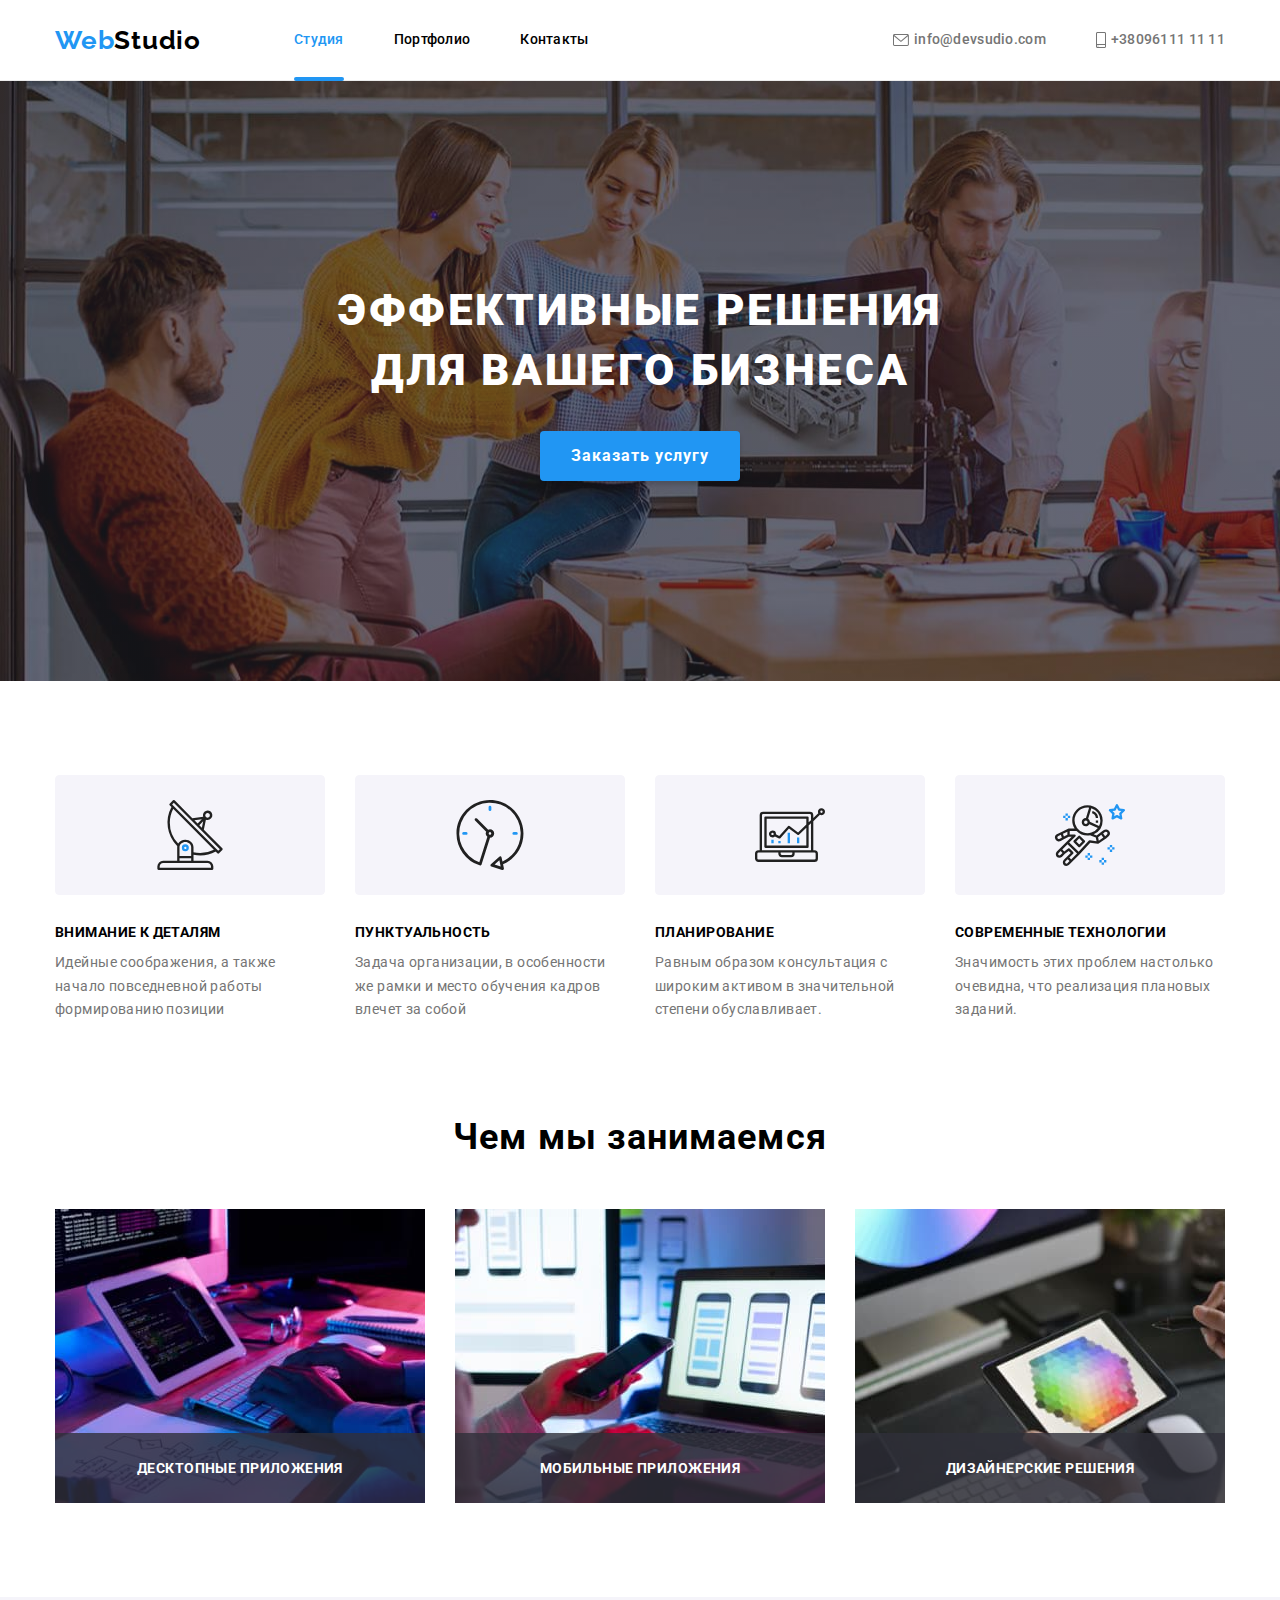
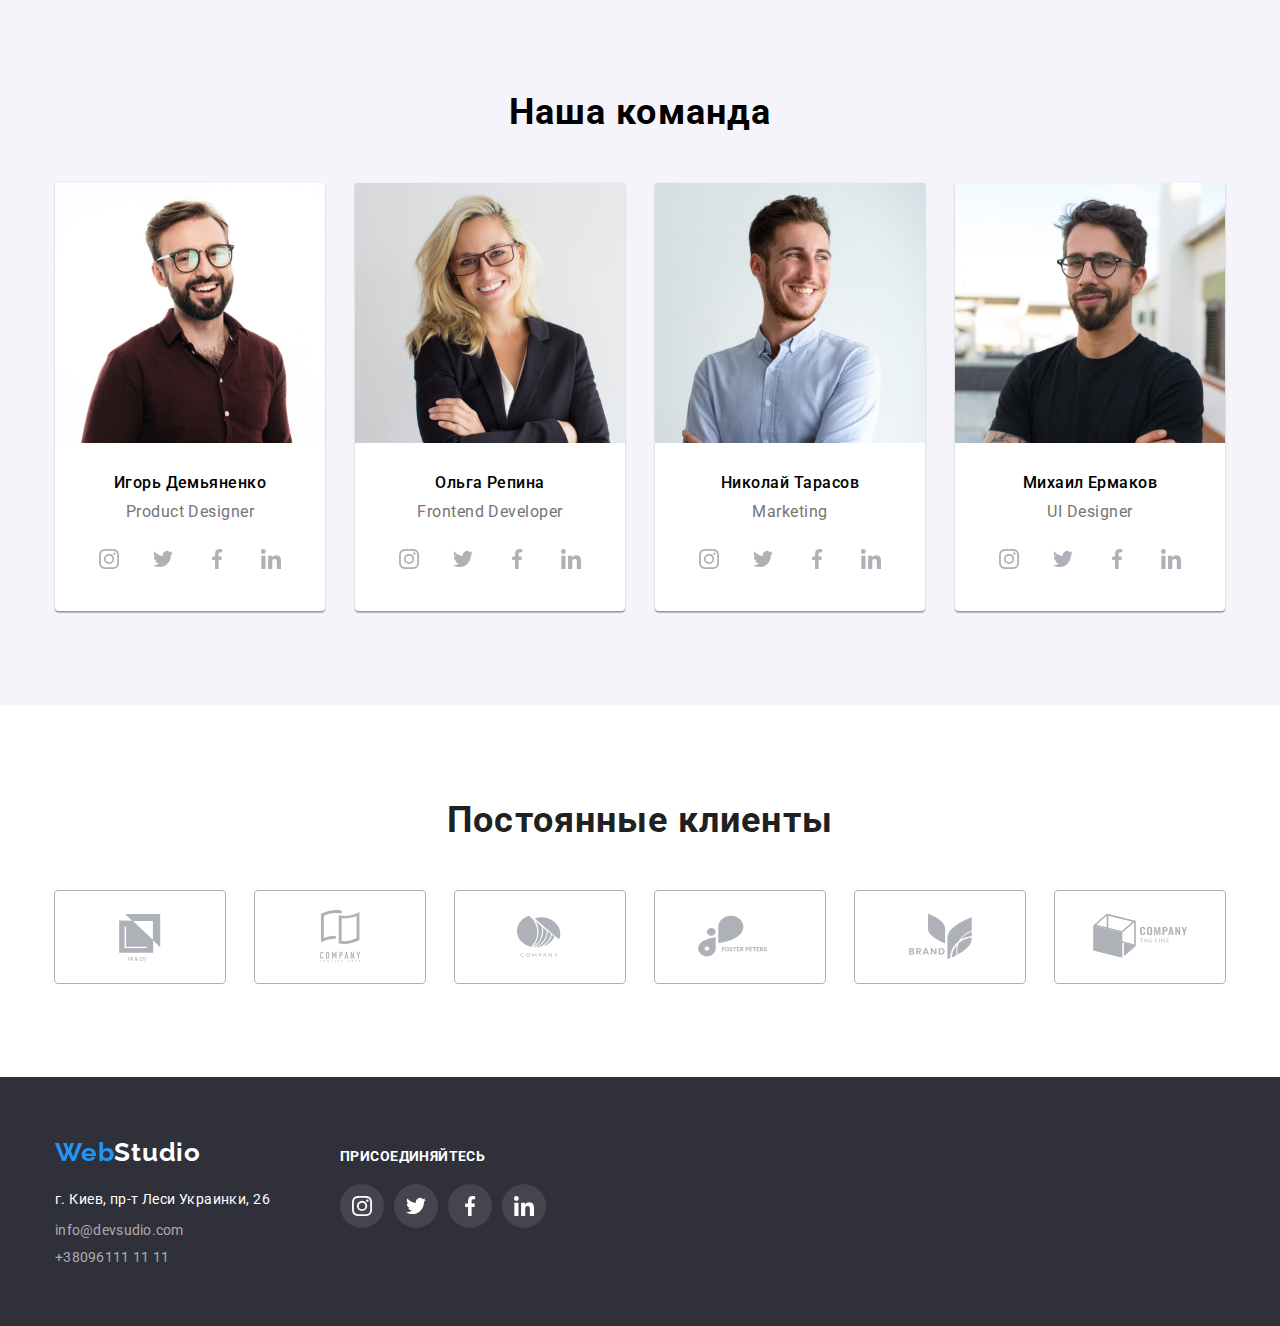
==== index.html @ f9e0af10 "репозиторий для 6 дз" ====
<!DOCTYPE html>
<html lang="ru">
<head>
    <meta charset="UTF-8">
    <meta http-equiv="X-UA-Compatible" content="IE=edge">
    <meta name="viewport" content="width=device-width, initial-scale=1.0">
    <title>WebStudio</title>
        <link href="https://fonts.googleapis.com/css2?family=Raleway:wght@700&family=Roboto:wght@400;500;700;900&display=swap" rel="stylesheet">
        <link rel="stylesheet" href="./css/modern-normalize.css">
        <link rel="stylesheet" href="./css/styles.css">
</head>
<body>
    <header class="header">
        <div class="container">
        <nav class="nav">
        <a href="index.html" class="logo">Web<span class="logo-black-color">Studio</span></a>
        <ul class="nav-list">
        <li class="nav-links "><a href="index.html" class="nav-links-item current">Студия</a></li>
        <li class="nav-links"><a href="portfolio.html" class="nav-links-item">Портфолио</a></li>
        <li class="nav-links"><a href="" class="nav-links-item">Контакты</a></li>
        </ul>
        </nav>
        <ul class="auth-list">
        <li class="auth-links">
            <a href="mailto:info@devsudio.com" class="auth-links-item">
                <svg class="auth-links-icons" width="16" height="12"><use href="./images/icons.svg#icon-envelope-1"></use>
                </svg>
                info@devsudio.com</a></li>
        <li class="auth-links"><a href="tel.:+380961111111" class="auth-links-item">
            <svg class="auth-links-icons" width="10" height="16">
                <use href="./images/icons.svg#icon-smartphone"></use>
            </svg>
            +38096111 11 11</a></li>
        </ul>
        </div>
    </header>
    <main>
<!--hero section-->
<section class="hero-section">
    <div class="container">
    <h1 class="hero-title">Эффективные решения для вашего бизнеса</h1>
    <button type="button" class="hero-button accent" data-modal-open>Заказать услугу</button>
    </div>
</section>
<!--company rules-->
<section class="company-rules-section">
    <div class="container">
    <h2 hidden>Наши принципы</h2>
    <ul class="company-rules-section-ul">
        <li class="company-rules-item">
            <!-- <div> -->
            <svg class="company-rules-icons" width="270" height="120">
                <use href="./images/icons.svg#icon-antena"></use>
            </svg>
            <!-- </div> -->
            <h3 class="company-rules-section-h3">Внимание к деталям</h3>
            <p class="company-rules-section-p"> Идейные соображения, а также начало повседневной работы формированию позиции</p>
        </li>
        <li class="company-rules-item">
            <!-- <div> -->
                <svg class="company-rules-icons" width="270" height="120">
                <use href="./images/icons.svg#icon-clock"></use>
            </svg>
        <!-- </div> -->
            <h3 class="company-rules-section-h3">Пунктуальность</h3>
            <p class="company-rules-section-p">Задача организации, в особенности же рамки и место обучения кадров влечет за собой</p>
        </li>
        <li class="company-rules-item ">
            <!-- <div> -->
                <svg class="company-rules-icons" width="270" height="120">
                <use href="./images/icons.svg#icon-diagram"></use>
            </svg>
        <!-- </div> -->
            <h3 class="company-rules-section-h3">Планирование</h3>
            <p class="company-rules-section-p">Равным образом консультация с широким активом в значительной степени обуславливает.</p>
        </li>
        <li class="company-rules-item ">
            <!-- <div> -->
                <svg class="company-rules-icons" width="270" height="120">
                <use href="./images/icons.svg#icon-astronaut"></use>
            </svg>
        <!-- </div> -->
            <h3 class="company-rules-section-h3">Современные технологии</h3>
            <p class="company-rules-section-p">Значимость этих проблем настолько очевидна, что реализация плановых заданий.</p>
        </li>
    </ul>
    </div>
</section>
<!--how we do-->
<section class="how-we-do-section">
<div class="container">
<h2 class="how-we-do-section-h2">Чем мы занимаемся</h2>
<ul class="how-we-do-section-ul">
    <li class="how-we-do-item">
        <img src="images/img1_HowWeDo.jpg" alt="Человек работает на клаасном рабочем месте" width="370">
        <div class="how-we-do-text">
            <p>десктопные приложения</p>
        </div>
    </li>
    <li class="how-we-do-item">
        <img src="images/img2_HowWeDo.jpg" alt="Разрабатывается приложение на телефон" width="370">
        <div class="how-we-do-text">
            <p>мобильные приложения</p>
        </div>
    </li>
    <li class="how-we-do-item">
        <img src="images/img3_HowWeDo.jpg" alt="Изображение мозаики на планшете" width="370">
        <div class="how-we-do-text">
            <p>дизайнерские решения</p>
        </div>
    </li>
</ul>
</div>
</section>

<!--Our Team-->
<section class="our-team-section">
<div class="container">
<h2 class="our-team-section-h2">Наша команда</h2>
    <ul class="our-team-section-ul">
    <li class="our-team-item">
        <img src="images/img1_OurTeam(1).jpg" alt="Игорь Демьяненко" width="270">
        <div class="our-team-item-text">
        <h3 class="our-team-section-h3">Игорь Демьяненко</h3>
        <p lang="en" class="our-team-section-p">Product Designer</p>
        <ul class="social-links-list">
            <li class="social-links-item"><a href="" class="social-link">
                <svg class="social-links-icons">
                    <use href="./images/icons.svg#icon-instagram-2-1"></use>
                </svg>
            </a></li>
            <li class="social-links-item"><a href="" class="social-link">
                <svg class="social-links-icons">
                    <use href="./images/icons.svg#icon-twitter-1-1"></use>
                </svg>
            </a></li>
            <li class="social-links-item"><a href="" class="social-link">
                <svg class="social-links-icons">
                    <use href="./images/icons.svg#icon-facebook-1-1"></use>
                </svg>
            </a></li>
            <li class="social-links-item"><a href="" class="social-link">
                <svg class="social-links-icons">
                    <use href="./images/icons.svg#icon-linkedin-1-1"></use>
                </svg>
            </a></li>
        </ul>
        </div>
        

    </li>
    <li class="our-team-item">
            <img src="images/img2_OurTeam(1).jpg" alt="Игорь Демьяненко" width="270">
            <div class="our-team-item-text">
            <h3 class="our-team-section-h3">Ольга Репина</h3>
            <p lang="en" class="our-team-section-p">Frontend Developer</p>
            <ul class="social-links-list">
                <li class="social-links-item"><a href="" class="social-link">
                        <svg class="social-links-icons">
                            <use href="./images/icons.svg#icon-instagram-2-1"></use>
                        </svg>
                    </a></li>
                <li class="social-links-item"><a href="" class="social-link">
                        <svg class="social-links-icons">
                            <use href="./images/icons.svg#icon-twitter-1-1"></use>
                        </svg>
                    </a></li>
                <li class="social-links-item"><a href="" class="social-link">
                        <svg class="social-links-icons">
                            <use href="./images/icons.svg#icon-facebook-1-1"></use>
                        </svg>
                    </a></li>
                <li class="social-links-item"><a href="" class="social-link">
                        <svg class="social-links-icons">
                            <use href="./images/icons.svg#icon-linkedin-1-1"></use>
                        </svg>
                    </a></li>
            </ul>
            </div>
    </li>
    <li class="our-team-item">
            <img src="images/img3_OurTeam(1).jpg" alt="Игорь Демьяненко" width="270">
            <div class="our-team-item-text">
            <h3 class="our-team-section-h3">Николай Тарасов </h3>
            <p lang="en" class="our-team-section-p">Marketing</p>
            <ul class="social-links-list">
                <li class="social-links-item"><a href="" class="social-link">
                        <svg class="social-links-icons">
                            <use href="./images/icons.svg#icon-instagram-2-1"></use>
                        </svg>
                    </a></li>
                <li class="social-links-item"><a href="" class="social-link">
                        <svg class="social-links-icons">
                            <use href="./images/icons.svg#icon-twitter-1-1"></use>
                        </svg>
                    </a></li>
                <li class="social-links-item"><a href="" class="social-link">
                        <svg class="social-links-icons">
                            <use href="./images/icons.svg#icon-facebook-1-1"></use>
                        </svg>
                    </a></li>
                <li class="social-links-item"><a href="" class="social-link">
                        <svg class="social-links-icons">
                            <use href="./images/icons.svg#icon-linkedin-1-1"></use>
                        </svg>
                    </a></li>
            </ul>
            </div>
    </li>
    <li class="our-team-item">
            <img src="images/img4_OurTeam(1).jpg" alt="Игорь Демьяненко" width="270">
            <div class="our-team-item-text">
            <h3 class="our-team-section-h3">Михаил Ермаков</h3>
            <p lang="en" class="our-team-section-p">UI Designer</p>
            <ul class="social-links-list">
                <li class="social-links-item"><a href="" class="social-link">
                        <svg class="social-links-icons">
                            <use href="./images/icons.svg#icon-instagram-2-1"></use>
                        </svg>
                    </a></li>
                <li class="social-links-item"><a href="" class="social-link">
                        <svg class="social-links-icons">
                            <use href="./images/icons.svg#icon-twitter-1-1"></use>
                        </svg>
                    </a></li>
                <li class="social-links-item"><a href="" class="social-link">
                        <svg class="social-links-icons">
                            <use href="./images/icons.svg#icon-facebook-1-1"></use>
                        </svg>
                    </a></li>
                <li class="social-links-item"><a href="" class="social-link">
                        <svg class="social-links-icons">
                            <use href="./images/icons.svg#icon-linkedin-1-1"></use>
                        </svg>
                    </a></li>
            </ul>
            </div>
    </li>
    </ul>
    </div>
</section>
<section class="regular-clients">
    <!-- Постоянные клиенты -->
<div class="container">
    <h2 class="regular-clients-title">Постоянные клиенты</h2>
    <ul class="regular-clients-list">
        <li><a class="regular-clients-link" href=""><svg class="regular-clients-icons">
            <use href="./images/icons.svg#icon-Client1">
            </use>
        </svg></a>
    </li>
        <li><a class="regular-clients-link" href=""><svg class="regular-clients-icons">
            <use href="./images/icons.svg#icon-Client2">
            </use>
        </svg></a>
    </li>
        <li><a class="regular-clients-link" href=""><svg class="regular-clients-icons">
            <use href="./images/icons.svg#icon-Client3">
            </use>
        </svg></a>
    </li>
        <li><a class="regular-clients-link" href=""><svg class="regular-clients-icons">
            <use href="./images/icons.svg#icon-Client4">
            </use>
        </svg></a>
    </li>
        <li><a class="regular-clients-link" href=""><svg class="regular-clients-icons">
            <use href="./images/icons.svg#icon-Client5">
            </use>
        </svg></a>
    </li>
        <li><a class="regular-clients-link" href=""><svg class="regular-clients-icons">
            <use href="./images/icons.svg#icon-Client6">
            </use>
        </svg></a>
    </li>
    </ul>
</div>
</section>
    </main>
    <!-- Футер -->
    <footer class="footer">
        <div class="container">
        <div class="join-footer">
        <a href="index.html" class="logo">Web<span class="logo-white-color">Studio </span></a>
        <address>
            <p class="footer-p">г. Киев, пр-т Леси Украинки, 26</p>
            <ul>
                <li class="auth-links"><a href="mailto:info@devsudio.com" class="auth-links-item-footer">info@devsudio.com</a></li>
                <li class="auth-links"><a href="tel.:+380961111111" class="auth-links-item-footer">+38096111 11 11</a></li>
            </ul>
        </address>
        </div>
    <div class="join">
    <p class="join-title">Присоединяйтесь</p>
    <ul class="join-links-list">
        <li class="join-links-item"><a href="" class="join-link">
                <svg class="join-links-icons">
                    <use href="./images/icons.svg#icon-instagram-2-1"></use>
                </svg>
            </a></li>
        <li class="join-links-item"><a href="" class="join-link">
                <svg class="join-links-icons">
                    <use href="./images/icons.svg#icon-twitter-1-1"></use>
                </svg>
            </a></li>
        <li class="join-links-item"><a href="" class="join-link">
                <svg class="join-links-icons">
                    <use href="./images/icons.svg#icon-facebook-1-1"></use>
                </svg>
            </a></li>
        <li class="join-links-item"><a href="" class="join-link">
                <svg class="join-links-icons">
                    <use href="./images/icons.svg#icon-linkedin-1-1"></use>
                </svg>
            </a></li>
    </ul>
    </div>
    </div>
    </footer>
    <!-- Модалка -->
    <div class="backdrop is-hidden" data-modal>
        <div class="modal">
            <button class="close-modal" data-modal-close></button>
        </div>
    </div>
    <script src="js/modal.js"></script>
</body>
</html>
---- css/styles.css ----
:root {
  --accent-color: #2196f3;
  --primary-text-color: #757575;
  --title-text-color: #000000;
  --bcg-color: #2f303a;
  --light-bcg-color: #f5f4fa;
  --filter-item-text-color: #212121;
  --primary-white-color: #ffffff;
  --footer-auth-text-color: rgba(255, 255, 255, 0.6);
  --hero-button-accent-bcg-color: #188ce8;
  --client-icons-color: #afb1b8;
  --join-link-bg-color: rgba(255, 255, 255, 0.1);
}

body {
  font-family: "Roboto", sans-serif;
  color: var(--primary-text-color);
  background-color: var(--primary-white-color);

  margin: 0;
}
h1,
h2,
h3,
h4,
h5,
h6,
ul,
p {
  margin: 0px;
  padding: 0px;
}
img {
  display: block;
}

.logo-black-color {
  font-family: Raleway;
  font-weight: bold;
  font-size: 26px;
  line-height: 1.19;
  letter-spacing: 0.03em;
  color: var(--title-text-color);
  text-decoration: none;
}
.logo-white-color {
  font-family: Raleway;
  font-weight: bold;
  font-size: 26px;
  line-height: 1.19;
  letter-spacing: 0.03em;
  color: var(--primary-white-color);
  text-decoration: none;
}
.logo {
  font-family: Raleway;
  font-weight: bold;
  font-size: 26px;
  line-height: 1.19;
  letter-spacing: 0.03em;
  color: var(--accent-color);
  text-decoration: none;
  margin-right: 93px;
  padding-top: 24px;
  padding-bottom: 24px;
}
.footer .logo {
  display: inline-block;
  margin-right: 0px;
  padding-top: 0;
  padding-bottom: 0;
  margin-bottom: 20px;
}
.hero-section {
  background: linear-gradient(
      to right,
      rgba(47, 48, 58, 0.4),
      rgba(47, 48, 58, 0.4)
    ),
    url(../images/background-hero.jpg);
  padding-top: 200px;
  padding-bottom: 200px;
  max-width: 1600px;
  margin-left: auto;
  margin-right: auto;
}

.hero-title {
  color: var(--primary-white-color);
  font-weight: 900;
  font-size: 44px;
  line-height: 1.36;
  width: 696px;
  text-align: center;
  letter-spacing: 0.06em;
  text-transform: uppercase;
  margin-top: 0px;
  margin-left: auto;
  margin-right: auto;
}

.auth-links-icons {
  margin-right: 5px;
  fill: currentColor;
}

.nav-links-item:hover,
.nav-links-item:focus,
.auth-links-item:hover,
.auth-links-item:focus {
  color: var(--accent-color);
  fill: var(--accent-color);
}

.nav-list {
  display: flex;
}

.auth-list {
  display: flex;
}
.filter-list {
  list-style: none;
  display: flex;

  justify-content: center;
}

.nav-links-item {
  position: relative;
  display: block;
  padding-top: 32px;
  padding-bottom: 32px;
  color: var(--title-text-color);
  text-decoration: none;
  font-weight: 500;
  font-size: 14px;
  line-height: 1.14;
  letter-spacing: 0.02em;
  transition-property: color, fill;
  transition-timing-function: cubic-bezier(0.4, 0, 0.2, 1);
  transition-duration: 250ms;
}

.nav-links-item.current::after {
  content: "";
  position: absolute;
  bottom: -1px;

  display: block;
  width: 100%;
  height: 4px;
  background-color: var(--accent-color);
  border-radius: 2px;
}

.auth-links-item {
  display: flex;
  align-items: center;
  padding-top: 32px;
  padding-bottom: 32px;
  text-decoration: none;
  font-weight: 500;
  font-size: 14px;
  line-height: 1.14;
  letter-spacing: 0.02em;
  color: var(--primary-text-color);
  transition-property: color, fill;
  transition-timing-function: cubic-bezier(0.4, 0, 0.2, 1);
  transition-duration: 250ms;
}

.nav-links,
.auth-links {
  list-style: none;
}
.nav-links:not(:last-child) {
  margin-right: 50px;
}
.auth-links:not(:last-child) {
  margin-right: 50px;
}
.hero-button {
  display: block;
  border: none;
  border-radius: 4px;
  height: 50px;
  width: 200px;
  margin-left: auto;
  margin-right: auto;
  font-family: inherit;
  font-weight: bold;
  font-size: 16px;
  line-height: 1.87;
  letter-spacing: 0.06em;
  cursor: pointer;

  box-shadow: 0px 4px 4px rgba(0, 0, 0, 0.15);
  color: var(--primary-white-color);
  background-color: var(--accent-color);
  transition-property: background-color;
  transition-timing-function: cubic-bezier(0.4, 0, 0.2, 1);
  transition-duration: 250ms;
}

.hero-button:hover,
.hero-button:focus {
  background-color: var(--hero-button-accent-bcg-color);
}

.filter-item-btn {
  font-family: inherit;
  font-weight: 500;
  font-size: 16px;
  line-height: 1.62;
  text-align: center;
  letter-spacing: 0.03em;
  color: var(--filter-item-text-color);
  background-color: var(--light-bcg-color);
  border: none;
  border-radius: 4px;
  cursor: pointer;
  padding: 6px 22px 6px 22px;
  transition-property: color, background-color, box-shadow;
  transition-timing-function: cubic-bezier(0.4, 0, 0.2, 1);
  transition-duration: 250ms;
}

.filter-item-btn:hover,
.filter-item-btn:focus {
  background-color: var(--accent-color);
  color: var(--primary-white-color);
  box-shadow: 0px 3px 1px rgba(0, 0, 0, 0.1), 0px 1px 2px rgba(0, 0, 0, 0.08),
    0px 2px 2px rgba(0, 0, 0, 0.12);
}

.filter-item:not(:last-child) {
  margin-right: 8px;
}

.active {
  color: var(--primary-white-color);
  background-color: var(--accent-color);
}

.company-rules-section-h3 {
  margin-bottom: 10px;

  font-weight: bold;
  font-size: 14px;
  line-height: 1.14;
  letter-spacing: 0.03em;
  text-transform: uppercase;
  color: var(--title-text-color);
}
.company-rules-item > div {
  margin-bottom: 30px;
}

.company-rules-section-p {
  font-weight: normal;
  font-size: 14px;
  line-height: 1.71;
  letter-spacing: 0.03em;
}

.company-rules-section-ul {
  list-style: none;
  display: inline-flex;
}
.company-rules-icons {
  display: block;
  border-radius: 4px;
  margin-bottom: 30px;
}

.how-we-do-section-h2 {
  margin-bottom: 50px;
  font-weight: bold;
  font-size: 36px;
  line-height: 1.17;
  text-align: center;
  letter-spacing: 0.03em;
  color: var(--title-text-color);
}

.how-we-do-section-ul {
  list-style: none;
  display: flex;
  justify-content: center;
}

.how-we-do-item {
  position: relative;
}

.how-we-do-text {
  position: absolute;
  bottom: 0;
  height: 70px;
  width: 100%;
  background-color: rgba(47, 48, 58, 0.8);
}
.how-we-do-text > p {
  position: absolute;
  top: 50%;
  transform: translateY(-50%);

  /* outline: 3px solid yellow; */
  width: 100%;
  color: var(--primary-white-color);
  font-weight: bold;
  font-size: 14px;
  line-height: 16px;
  text-align: center;
  letter-spacing: 0.03em;
  text-transform: uppercase;
}

.how-we-do-item:not(:last-child) {
  margin-right: 30px;
}

.our-team-section {
  background-color: var(--light-bcg-color);
  padding-top: 94px;
  padding-bottom: 94px;
}
.our-team-section-ul {
  list-style: none;
  display: flex;
  justify-content: center;
}

.our-team-section-h2 {
  margin-bottom: 50px;
  font-weight: bold;
  font-size: 36px;
  line-height: 1.17;
  text-align: center;
  letter-spacing: 0.03em;
  color: var(--title-text-color);
}
.our-team-section-h3 {
  margin-bottom: 10px;
  font-weight: 500;
  font-size: 16px;
  line-height: 1.19;
  text-align: center;
  letter-spacing: 0.03em;
  color: var(--title-text-color);
}

.social-link {
  display: flex;
  width: 44px;
  height: 44px;
  align-items: center;
  justify-content: center;
  color: var(--client-icons-color);
  background-color: var(--primary-white-color);
  border-radius: 50%;
  transition-property: color, background-color;
  transition-timing-function: cubic-bezier(0.4, 0, 0.2, 1);
  transition-duration: 250ms;
}

.social-link:hover,
.social-link:focus {
  border-radius: 50%;
  background-color: var(--accent-color);
  /* display: flex;
  width: 44px;
  height: 44px;
  align-items: center;
  justify-content: center; */
  color: currentColor;
}
.social-links-item:not(:last-child) {
  margin-right: 10px;
}

.social-links-list {
  display: flex;
  list-style: none;
  justify-content: center;
}
.social-link:hover .social-links-icons,
.social-link:focus .social-links-icons {
  fill: #ffffff;
}

.social-links-icons {
  width: 20px;
  height: 20px;
  fill: currentColor;
  transition-property: fill;
  transition-timing-function: cubic-bezier(0.4, 0, 0.2, 1);
  transition-duration: 250ms;
}

.regular-clients {
  color: var(--client-icons-color);
  padding-top: 94px;
  padding-bottom: 94px;
}
.regular-clients-title {
  text-align: center;
  margin-bottom: 50px;

  font-weight: bold;
  font-size: 36px;
  line-height: 42px;
  text-align: center;
  letter-spacing: 0.03em;

  color: var(--filter-item-text-color);
}
.regular-clients-list {
  display: flex;
  list-style: none;
  padding: 0;
  margin: 0;
  justify-content: center;
}
.regular-clients-list > li {
  width: 170px;
  height: 92px;
  border-radius: 4px;
  display: flex;
  align-items: center;
  justify-content: center;
}
.regular-clients-list > li:not(:last-child) {
  margin-right: 30px;
}

.regular-clients-link {
  color: var(--client-icons-color);
  border: 1px solid var(--client-icons-color);
  border-radius: 4px;
  transition-property: fill, color, border-color;
  transition-timing-function: cubic-bezier(0.4, 0, 0.2, 1);
  transition-duration: 250ms;
}
.regular-clients-link:hover,
.regular-clients-link:focus {
  color: var(--accent-color);
  fill: var(--accent-color);
  border-color: var(--accent-color);
}

.regular-clients-icons {
  display: block;
  width: 170px;
  height: 92px;
  fill: currentColor;
}
.header {
  border-bottom: 1px solid #ececec;
}
.header .container {
  background-color: var(--primary-white-color);
  display: flex;
}

.header > ul {
  margin: 0px;
  padding: 0px;
}

.join {
  margin-left: 70px;
}
.footer {
  background-color: var(--bcg-color);
  padding-top: 60px;
  padding-bottom: 60px;
}

.footer-p {
  color: var(--primary-white-color);
  font-style: normal;
  font-weight: normal;
  font-size: 14px;
  line-height: 1.71;
  letter-spacing: 0.03em;
}
.footer .auth-links {
  margin-top: 9px;
  margin-right: 0;
}
.our-products {
  padding-top: 94px;
  padding-bottom: 94px;
}

.our-products-list {
  list-style: none;
  margin-top: 50px;
  display: flex;
  flex-wrap: wrap;
}

.our-products-item {
  /* position: relative; */
  margin-right: 30px;
  margin-bottom: 30px;
  max-width: 370px;
  background: #ffffff;
}

.our-products-item-link {
  text-decoration: none;
  color: currentColor;
  display: block;
  transition-property: box-shadow;
  transition-timing-function: cubic-bezier(0.4, 0, 0.2, 1);
  transition-duration: 250ms;
}

.our-products-item-link:hover,
.our-products-item-link:focus {
  box-shadow: 0px 1px 1px rgba(0, 0, 0, 0.12), 0px 4px 4px rgba(0, 0, 0, 0.06),
    1px 4px 6px rgba(0, 0, 0, 0.16);
}

.our-product-items-text {
  padding-top: 20px;
  padding-bottom: 20px;
  padding-left: 24px;
  padding-right: 24px;

  border-left: 1px solid #eeeeee;
  border-right: 1px solid #eeeeee;
  border-bottom: 1px solid #eeeeee;
}
.our-product-items-text > *:not(:last-child) {
  margin-bottom: 4px;
}

.our-products-item:nth-child(3n) {
  margin-right: 0;
}
.our-products-item:nth-last-child(-n + 3) {
  margin-bottom: 0;
}

.our-products-item-h2 {
  font-weight: bold;
  font-size: 18px;
  line-height: 2;
  letter-spacing: 0.06em;
  color: var(--filter-item-text-color);
}

.our-products-item-p {
  font-weight: normal;
  font-size: 16px;
  line-height: 1.87;
  letter-spacing: 0.03em;
}

.current {
  color: var(--accent-color);
}

.auth-links-item-footer {
  font-style: normal;
  text-decoration: none;
  font-weight: 400;
  font-size: 14px;
  line-height: 1.14;
  letter-spacing: 0.02em;
  color: var(--footer-auth-text-color);
  transition-property: color;
  transition-timing-function: cubic-bezier(0.4, 0, 0.2, 1);
  transition-duration: 250ms;
}

.nav-links-item-footer:hover,
.nav-links-item-footer:focus,
.auth-links-item-footer:hover,
.auth-links-item-footer:focus {
  color: var(--accent-color);
}

.company-rules-section {
  padding-top: 94px;
  padding-bottom: 94px;
}
.container {
  width: 1200px;
  margin-right: auto;
  margin-left: auto;
  padding-left: 15px;
  padding-right: 15px;
}

.company-rules-item {
  width: 270px;
  margin-right: 30px;
}

.company-rules-item:last-child {
  margin-right: 0px;
}

.how-we-do-section {
  padding-bottom: 94px;
}

.hero-button.accent {
  margin-top: 30px;
}

.our-team-item:not(:last-child) {
  margin-right: 30px;
}

.our-team-item {
  box-shadow: 0px 1px 3px rgba(0, 0, 0, 0.12), 0px 1px 1px rgba(0, 0, 0, 0.14),
    0px 2px 1px rgba(0, 0, 0, 0.2);
  border-radius: 0px 0px 4px 4px;
  background-color: var(--primary-white-color);
}

.our-team-item-text {
  padding: 30px 32px;
}

.our-team-section-p {
  margin-bottom: 16px;
  font-weight: normal;
  font-size: 16px;
  line-height: 1.19;
  text-align: center;
  letter-spacing: 0.03em;
}
.nav {
  display: flex;
  align-items: center;
  margin-right: auto;
}

.footer > .container {
  display: flex;
  align-items: baseline;
}
.join-title {
  font-style: normal;
  font-weight: bold;
  font-size: 14px;
  line-height: 16px;
  letter-spacing: 0.03em;
  text-transform: uppercase;
  color: var(--primary-white-color);
  margin-bottom: 20px;
}

.join-links-list {
  display: flex;
  list-style: none;
  justify-content: center;
}
.join-link {
  color: var(--primary-white-color);
  display: flex;
  width: 44px;
  height: 44px;
  align-items: center;
  justify-content: center;
  border-radius: 50%;
  background-color: var(--join-link-bg-color);
  transition-property: background-color;
  transition-timing-function: cubic-bezier(0.4, 0, 0.2, 1);
  transition-duration: 250ms;
}
.join-link:hover,
.join-link:focus {
  background-color: var(--accent-color);
}

.join-links-icons {
  width: 20px;
  height: 20px;
  fill: currentColor;
}
.join-links-item:not(:last-child) {
  margin-right: 10px;
}

.card {
  border: 1px solid #eeeeee;
  background: #ffffff;
  transition-property: box-shadow;
  transition-timing-function: cubic-bezier(0.4, 0, 0.2, 1);
  transition-duration: 250ms;
}
.card:hover,
.card:focus {
  box-shadow: 0px 1px 1px rgba(0, 0, 0, 0.12), 0px 4px 4px rgba(0, 0, 0, 0.06),
    1px 4px 6px rgba(0, 0, 0, 0.16);
}

.backdrop.is-hidden .modal {
  transform: translate(-50%, -50%) scale(0.9);
}

.modal {
  position: absolute;
  min-height: 30%;
  min-width: 45%;
  background-color: var(--primary-white-color);
  top: 50%;
  left: 50%;
  transform: translate(-50%, -50%) scale(1);
  transition-timing-function: cubic-bezier(0.4, 0, 0.2, 1);
  transition-duration: 250ms;
}

.close-modal {
  position: absolute;
  right: 8px;
  top: 8px;
  width: 30px;
  height: 30px;
  background-image: url(../images/close-modal.svg);
  background-size: cover;
  border: 1px solid rgba(0, 0, 0, 0.1);
  border-radius: 50%;
  cursor: pointer;
}
.backdrop {
  position: fixed;
  top: 0;
  left: 0;
  width: 100%;
  height: 100%;
  /* display: none; */
  /* pointer-events: none; */

  background-color: rgba(0, 0, 0, 0.2);
  opacity: 1;
  transition-property: opacity;
  transition-timing-function: cubic-bezier(0.4, 0, 0.2, 1);
  transition-duration: 250ms;
}

.backdrop.is-hidden {
  opacity: 0;
  pointer-events: none;
}

.overlay {
  position: relative;
  overflow: hidden;
}
.overlay > p {
  position: absolute;
  top: 0;
  left: 0;
  bottom: 0;
  max-width: 370px;
  padding-top: 63px;
  padding-right: 24px;
  padding-left: 24px;
  padding-bottom: 63px;

  font-weight: normal;
  font-size: 18px;
  line-height: 1.56;
  letter-spacing: 0.03em;

  background-color: var(--accent-color);
  color: var(--primary-white-color);
  transform: translateY(101%);
  overflow: auto;
  transition-property: transform;
  transition-timing-function: cubic-bezier(0.4, 0, 0.2, 1);
  transition-duration: 250ms;
}

.our-products-item-link:hover .overlay > p,
.our-products-item-link:focus .overlay > p {
  transform: translateY(0);
}
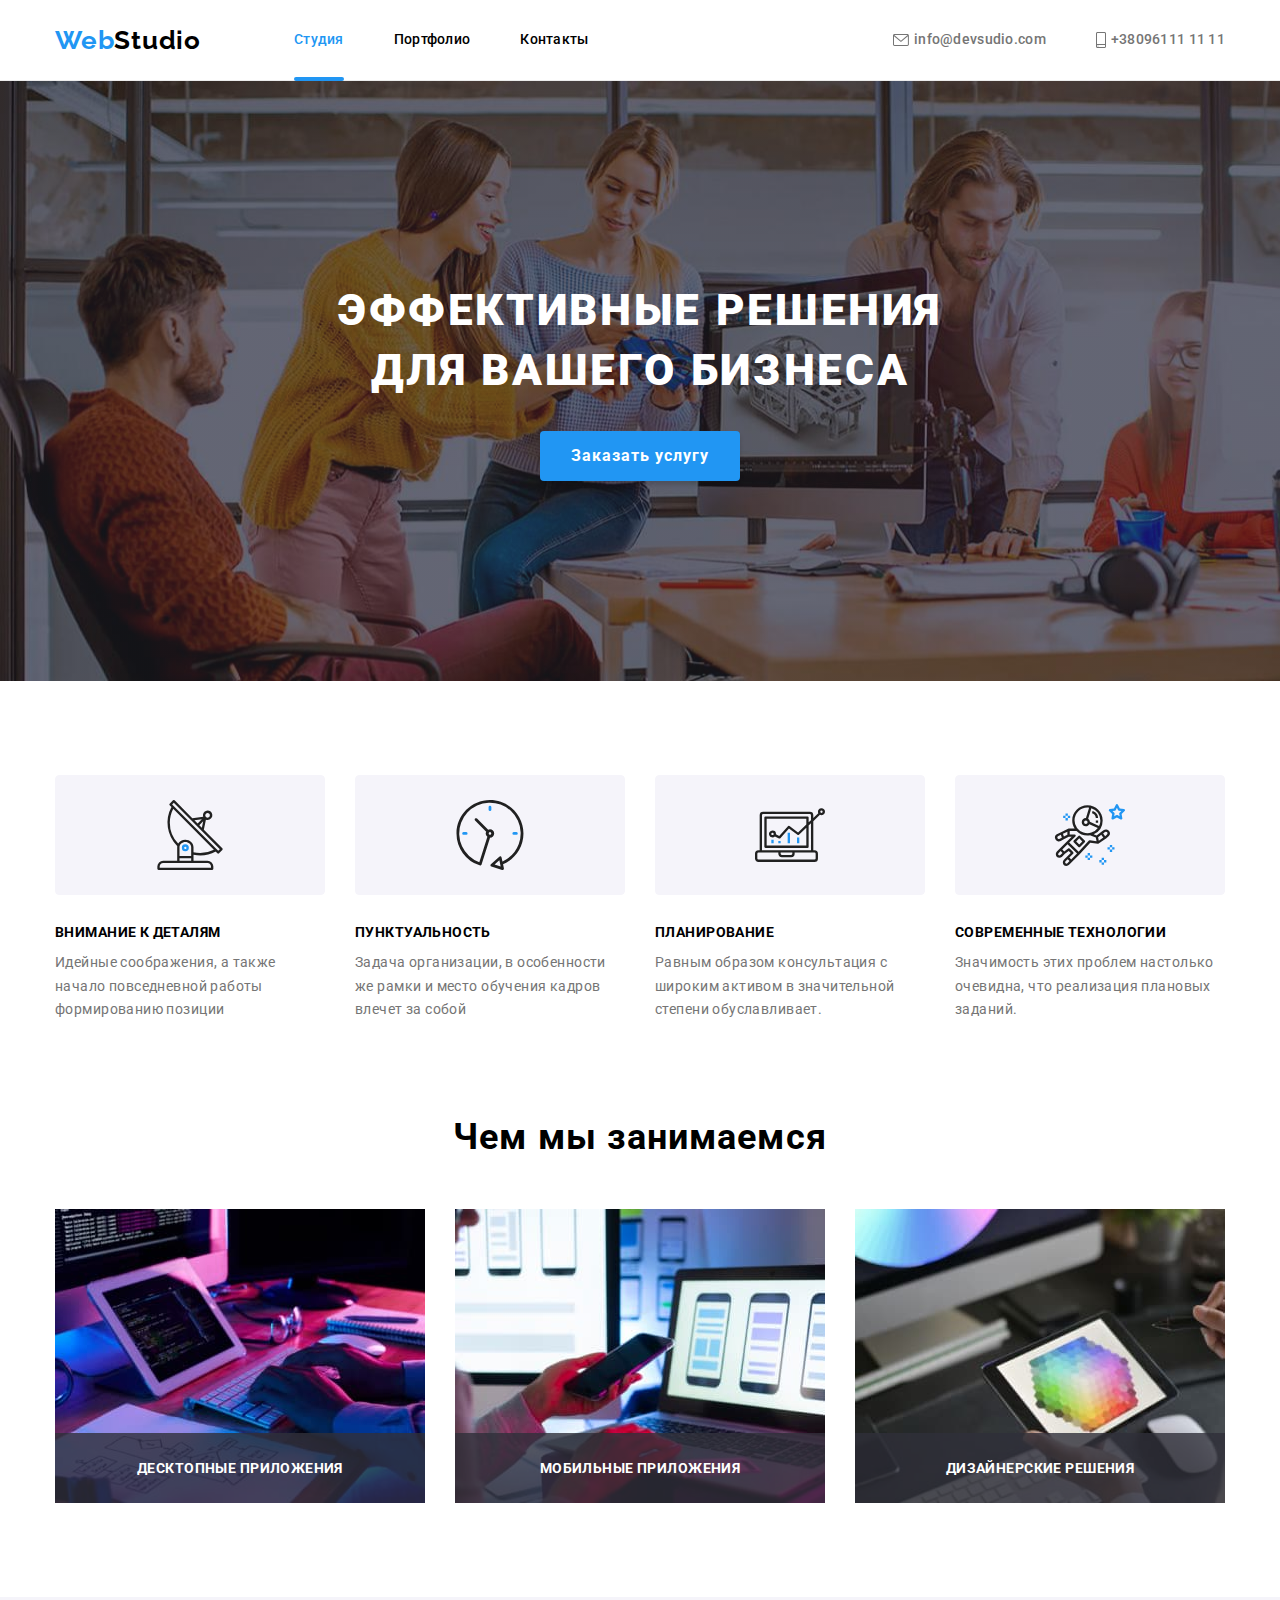
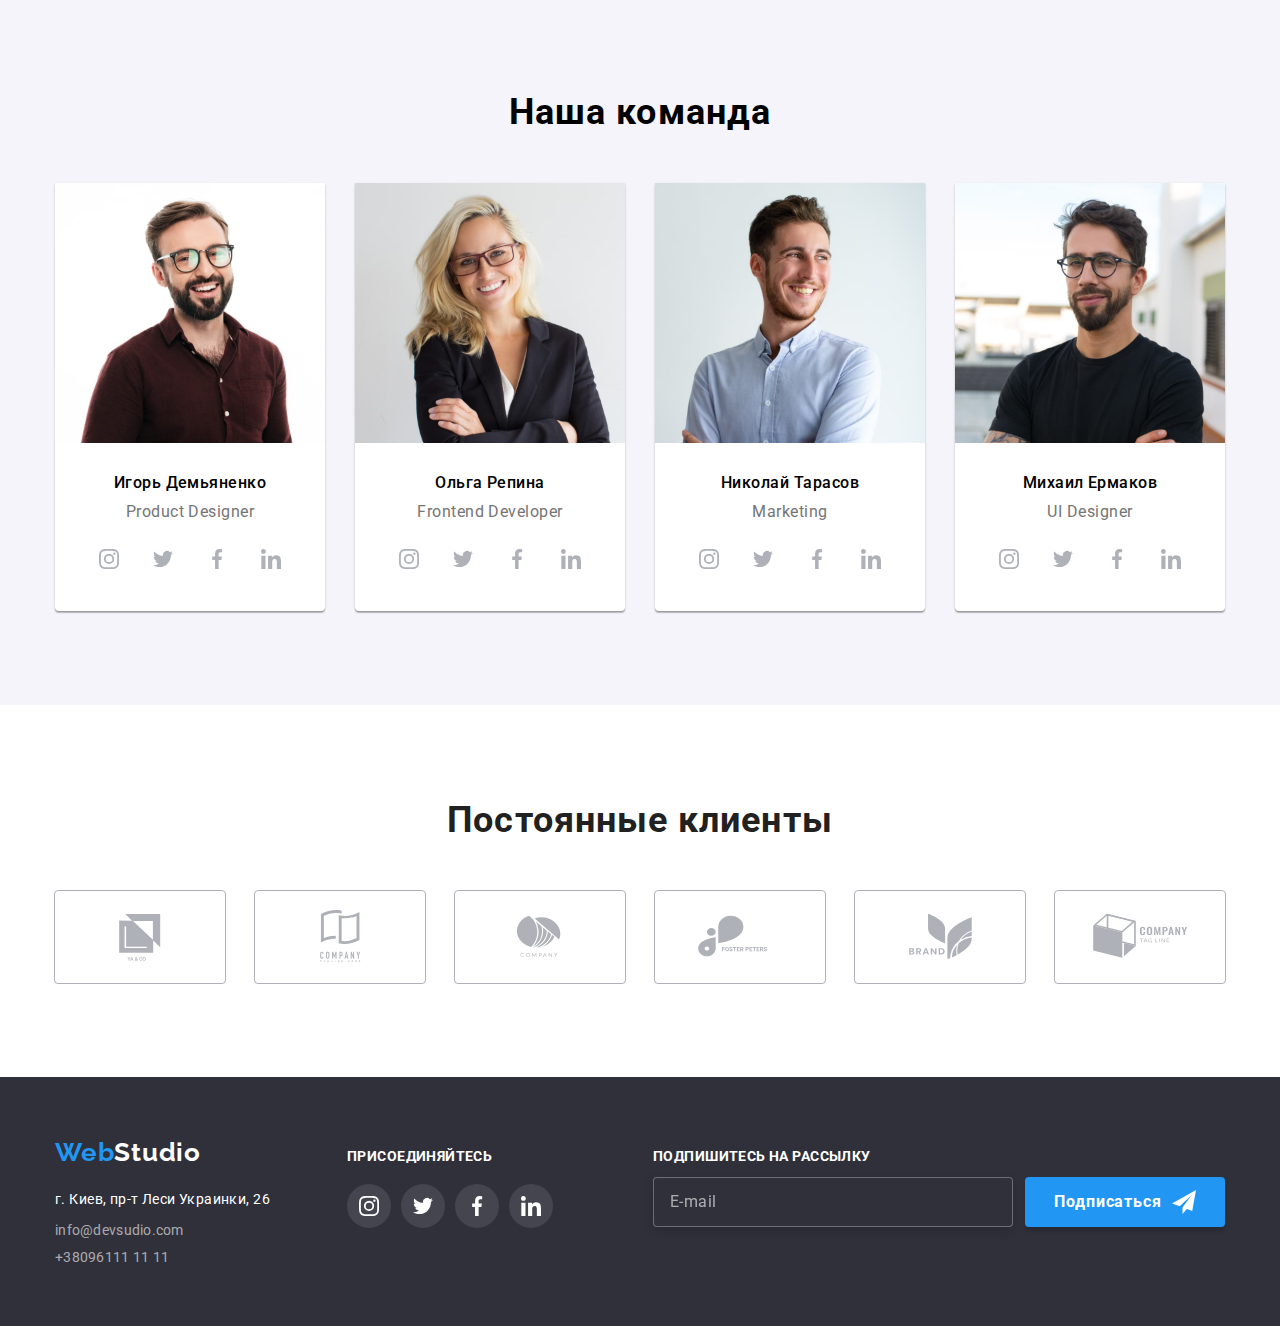
==== commit e0c29228: "попробуем 6-ю сдать -)))" ====
--- a/index.html
+++ b/index.html
@@ -316,12 +316,67 @@
             </a></li>
     </ul>
     </div>
+    <div class="subscribe">
+        <p class="subscribe-title">подпишитесь на рассылку</p>
+        <form name="subscribe" class="subscribe-form">
+            <input type="email" name="email" placeholder="E-mail" class="subscribe-mail">
+            <button type="submit" class="submit-btn">Подписаться <svg><use href="./images/icons.svg#icon-icon-send"></use></svg></button>
+        </form>
+    </div>
     </div>
     </footer>
     <!-- Модалка -->
     <div class="backdrop is-hidden" data-modal>
         <div class="modal">
-            <button class="close-modal" data-modal-close></button>
+            <form name="user-info" class="user-info-form">
+                <p class="form-title">Оставьте свои данные, мы вам перезвоним</p>
+                    <div class="form-field">
+                        <label for="name">Имя</label>
+                        <input type="text" name="name" class="field" id="name">
+                        <svg class="form-field-icon">
+                            <!--        ПОПРОБОВАТЬ ВОТ ТАК
+                    <div class="form-field">
+                        <label for="tel">Телефон</label>
+                        <span>
+                        <input type="tel" name="tel" class="field" id="tel">
+                        <svg class="form-field-icon">
+                            <use href="./images/icons.svg#icon-phone-black-18dp-1"></use>
+                        </svg>
+                        </span>
+                    </div>
+                             -->
+                            <use href="./images/icons.svg#icon-person-black-18dp-1"></use>
+                        </svg>
+                    </div>
+                    <div class="form-field">
+                        <label for="tel">Телефон</label>
+                        <input type="tel" name="tel" class="field" id="tel">
+                        <svg class="form-field-icon">
+                            <use href="./images/icons.svg#icon-phone-black-18dp-1"></use>
+                        </svg>
+                    </div>
+                    <div class="form-field">
+                        <label for="mail">Почта</label>
+                            
+                            <input type="email" name="mail" class="field" id="mail">
+                            <svg class="form-field-icon">
+                                <use href="./images/icons.svg#icon-email-black-18dp-1"></use>
+                            </svg>
+                    </div>
+                    
+                    <label class="form-field">
+                        Комментарий
+                        <textarea name="comment" id="comment" rows="5" placeholder="Введите текст" class="user-info-comment field"></textarea>
+                    </label>
+                    
+                    <label for="policy" class="policy-text"> <input type="checkbox" name="policy" id="policy" class="policy" checked>
+                        <span class="policy-check"></span> Соглашаюсь с рассылкой и принимаю <pre> </pre> <a href=""> Условия договора</a></label>
+                        
+                        
+                    
+                <button type="submit" class="submit-btn">Отправить</button>
+            </form>
+            <button class="close-modal" data-modal-close><svg><use href="./images/icons.svg#icon-close-modal"></use></svg></button>
         </div>
     </div>
     <script src="js/modal.js"></script>
--- a/css/styles.css
+++ b/css/styles.css
@@ -646,6 +646,7 @@
 .footer > .container {
   display: flex;
   align-items: baseline;
+  justify-content: space-between;
 }
 .join-title {
   font-style: normal;
@@ -701,55 +702,6 @@
 .card:focus {
   box-shadow: 0px 1px 1px rgba(0, 0, 0, 0.12), 0px 4px 4px rgba(0, 0, 0, 0.06),
     1px 4px 6px rgba(0, 0, 0, 0.16);
-}
-
-.backdrop.is-hidden .modal {
-  transform: translate(-50%, -50%) scale(0.9);
-}
-
-.modal {
-  position: absolute;
-  min-height: 30%;
-  min-width: 45%;
-  background-color: var(--primary-white-color);
-  top: 50%;
-  left: 50%;
-  transform: translate(-50%, -50%) scale(1);
-  transition-timing-function: cubic-bezier(0.4, 0, 0.2, 1);
-  transition-duration: 250ms;
-}
-
-.close-modal {
-  position: absolute;
-  right: 8px;
-  top: 8px;
-  width: 30px;
-  height: 30px;
-  background-image: url(../images/close-modal.svg);
-  background-size: cover;
-  border: 1px solid rgba(0, 0, 0, 0.1);
-  border-radius: 50%;
-  cursor: pointer;
-}
-.backdrop {
-  position: fixed;
-  top: 0;
-  left: 0;
-  width: 100%;
-  height: 100%;
-  /* display: none; */
-  /* pointer-events: none; */
-
-  background-color: rgba(0, 0, 0, 0.2);
-  opacity: 1;
-  transition-property: opacity;
-  transition-timing-function: cubic-bezier(0.4, 0, 0.2, 1);
-  transition-duration: 250ms;
-}
-
-.backdrop.is-hidden {
-  opacity: 0;
-  pointer-events: none;
 }
 
 .overlay {
@@ -775,7 +727,7 @@
   background-color: var(--accent-color);
   color: var(--primary-white-color);
   transform: translateY(101%);
-  overflow: auto;
+  overflow: hidden;
   transition-property: transform;
   transition-timing-function: cubic-bezier(0.4, 0, 0.2, 1);
   transition-duration: 250ms;
@@ -785,3 +737,297 @@
 .our-products-item-link:focus .overlay > p {
   transform: translateY(0);
 }
+
+.backdrop.is-hidden .modal {
+  transform: translate(-50%, -50%) scale(0.9);
+}
+
+.modal {
+  position: absolute;
+  min-height: 45%;
+  min-width: 30%;
+
+  padding: 40px;
+  background-color: var(--primary-white-color);
+  top: 50%;
+  left: 50%;
+  transform: translate(-50%, -50%) scale(1);
+  transition-timing-function: cubic-bezier(0.4, 0, 0.2, 1);
+  transition-duration: 250ms;
+
+  box-shadow: 0px 1px 3px rgba(0, 0, 0, 0.12), 0px 1px 1px rgba(0, 0, 0, 0.14),
+    0px 2px 1px rgba(0, 0, 0, 0.2);
+  border-radius: 4px;
+}
+.form-title {
+  margin-bottom: 12px;
+  font-weight: bold;
+  font-size: 20px;
+  line-height: 23px;
+  text-align: center;
+  letter-spacing: 0.03em;
+  color: #212121;
+}
+
+.close-modal {
+  position: absolute;
+  /* display: flex; */
+  /* align-items: center; */
+  /* justify-content: center; */
+  right: 8px;
+  top: 8px;
+  width: 30px;
+  height: 30px;
+  padding: 0;
+  background-color: #ffffff;
+  /* background-image: url(../images/close-modal.svg); */
+  border: none;
+  border-radius: 50%;
+  cursor: pointer;
+  transition-property: fill;
+  transition-timing-function: cubic-bezier(0.4, 0, 0.2, 1);
+  transition-duration: 250ms;
+  border: 1px solid rgba(0, 0, 0, 0.1);
+}
+
+.close-modal > svg {
+  position: absolute;
+  top: 50%;
+  left: 50%;
+  transform: translate(-50%, -50%);
+  width: 11px;
+  height: 11px;
+
+  fill: black;
+  transition-property: fill;
+  transition-timing-function: cubic-bezier(0.4, 0, 0.2, 1);
+  transition-duration: 250ms;
+}
+
+.close-modal:hover svg {
+  fill: var(--accent-color);
+}
+
+.backdrop {
+  position: fixed;
+  top: 0;
+  left: 0;
+  width: 100%;
+  height: 100%;
+  /* display: none; */
+  /* pointer-events: none; */
+
+  background-color: rgba(0, 0, 0, 0.2);
+  opacity: 1;
+  transition-property: opacity;
+  transition-timing-function: cubic-bezier(0.4, 0, 0.2, 1);
+  transition-duration: 250ms;
+}
+
+.backdrop.is-hidden {
+  opacity: 0;
+  pointer-events: none;
+}
+
+.user-info-comment {
+  resize: none;
+}
+.user-info-comment.field {
+  margin-bottom: 20px;
+  padding: 12px 16px;
+}
+.form-field {
+  display: flex;
+  flex-direction: column;
+  font-weight: normal;
+  font-size: 12px;
+  line-height: 14px;
+  letter-spacing: 0.01em;
+  color: #757575;
+}
+.form-field {
+  position: relative;
+}
+
+.form-field-icon {
+  display: inline-block;
+  position: absolute;
+  width: 18px;
+  height: 18px;
+  overflow: visible;
+
+  top: 29px;
+  left: 12px;
+  transition-property: fill;
+  transition-timing-function: cubic-bezier(0.4, 0, 0.2, 1);
+  transition-duration: 250ms;
+  /* fill: var(--accent-color); */
+}
+.field {
+  padding-top: 12px;
+  padding-bottom: 12px;
+  padding-right: 16px;
+  padding-left: 40px;
+  margin-top: 4px;
+  margin-bottom: 10px;
+
+  font-weight: normal;
+  font-size: 12px;
+  line-height: 14px;
+  letter-spacing: 0.01em;
+
+  color: rgba(117, 117, 117, 0.5);
+  border: 1px solid rgba(33, 33, 33, 0.2);
+  border-radius: 4px;
+  transition-property: fill, border;
+  transition-timing-function: cubic-bezier(0.4, 0, 0.2, 1);
+  transition-duration: 250ms;
+}
+
+.field:focus-visible {
+  border: 1px solid var(--accent-color);
+  outline: none;
+}
+.field:focus-visible + .form-field-icon {
+  fill: var(--accent-color);
+}
+
+.policy {
+  appearance: none;
+}
+.policy-text {
+  display: flex;
+  align-items: center;
+  font-family: Roboto;
+  font-weight: normal;
+  font-size: 14px;
+  line-height: 1.71;
+  letter-spacing: 0.03em;
+  color: var(--primary-text-color);
+}
+.policy-text a {
+  font-family: Roboto;
+  font-weight: normal;
+  font-size: 14px;
+  line-height: 1.71;
+  letter-spacing: 0.03em;
+  color: var(--accent-color);
+}
+.policy:checked + .policy-check {
+  /* display: inline-block; */
+  background-position: center;
+  background-color: var(--accent-color);
+  background-image: url(../images/Vector1.svg);
+  background-size: contain;
+  background-repeat: no-repeat;
+  /* padding-top: 4px; */
+  /* padding-right: 2px;
+  padding-bottom: 3px;
+  padding-left: 3px; */
+}
+.policy-check {
+  display: inline-block;
+  margin-right: 7px;
+  width: 16px;
+  height: 15px;
+  /* background-color: orange; */
+  background-image: url(../images/vector.svg);
+  background-size: contain;
+  cursor: pointer;
+  transition-property: background-color, background-position;
+  transition-timing-function: cubic-bezier(0.4, 0, 0.2, 1);
+  transition-duration: 250ms;
+}
+
+.submit-btn {
+  display: flex;
+  align-items: center;
+  justify-content: center;
+  width: 200px;
+  border: none;
+  border-radius: 4px;
+  padding-top: 10px;
+  padding-bottom: 10px;
+  margin-left: auto;
+  margin-right: auto;
+  cursor: pointer;
+  box-shadow: 0px 4px 4px rgba(0, 0, 0, 0.15);
+
+  background-color: var(--accent-color);
+  color: #ffffff;
+  font-style: normal;
+  font-weight: bold;
+  font-size: 16px;
+  line-height: 30px;
+  letter-spacing: 0.06em;
+
+  transition-property: background-color;
+  transition-timing-function: cubic-bezier(0.4, 0, 0.2, 1);
+  transition-duration: 250ms;
+}
+.submit-btn > svg {
+  width: 24px;
+  height: 24px;
+  margin-left: 10px;
+}
+.submit-btn:hover,
+.submit-btn:focus {
+  background-color: var(--hero-button-accent-bcg-color);
+}
+.group {
+  display: flex;
+  align-items: center;
+  margin-bottom: 30px;
+}
+/* .group > label {
+  margin-left: 7px;
+  font-weight: normal;
+  font-size: 14px;
+  line-height: 1.71;
+
+  letter-spacing: 0.03em;
+
+  color: #757575;
+} */
+
+.subscribe {
+  margin-left: 93px;
+  font-family: Roboto;
+  font-style: normal;
+}
+
+.subscribe-form {
+  display: flex;
+}
+
+.subscribe-title {
+  margin-bottom: 14px;
+  font-weight: bold;
+  font-size: 14px;
+  line-height: 1.02;
+  letter-spacing: 0.03em;
+  text-transform: uppercase;
+  color: #ffffff;
+}
+
+.subscribe-mail {
+  width: 360px;
+  padding: 15px 16px;
+  margin-right: 12px;
+  background: #2f303a;
+  color: #ffffff;
+  border: 1px solid rgba(255, 255, 255, 0.3);
+  filter: drop-shadow(0px 4px 4px rgba(0, 0, 0, 0.15));
+  border-radius: 4px;
+}
+.subscribe-mail::placeholder {
+  font-weight: normal;
+  font-size: 16px;
+  line-height: 1.25;
+
+  display: flex;
+  align-items: center;
+  letter-spacing: 0.03em;
+
+  color: rgba(255, 255, 255, 0.6);
+}
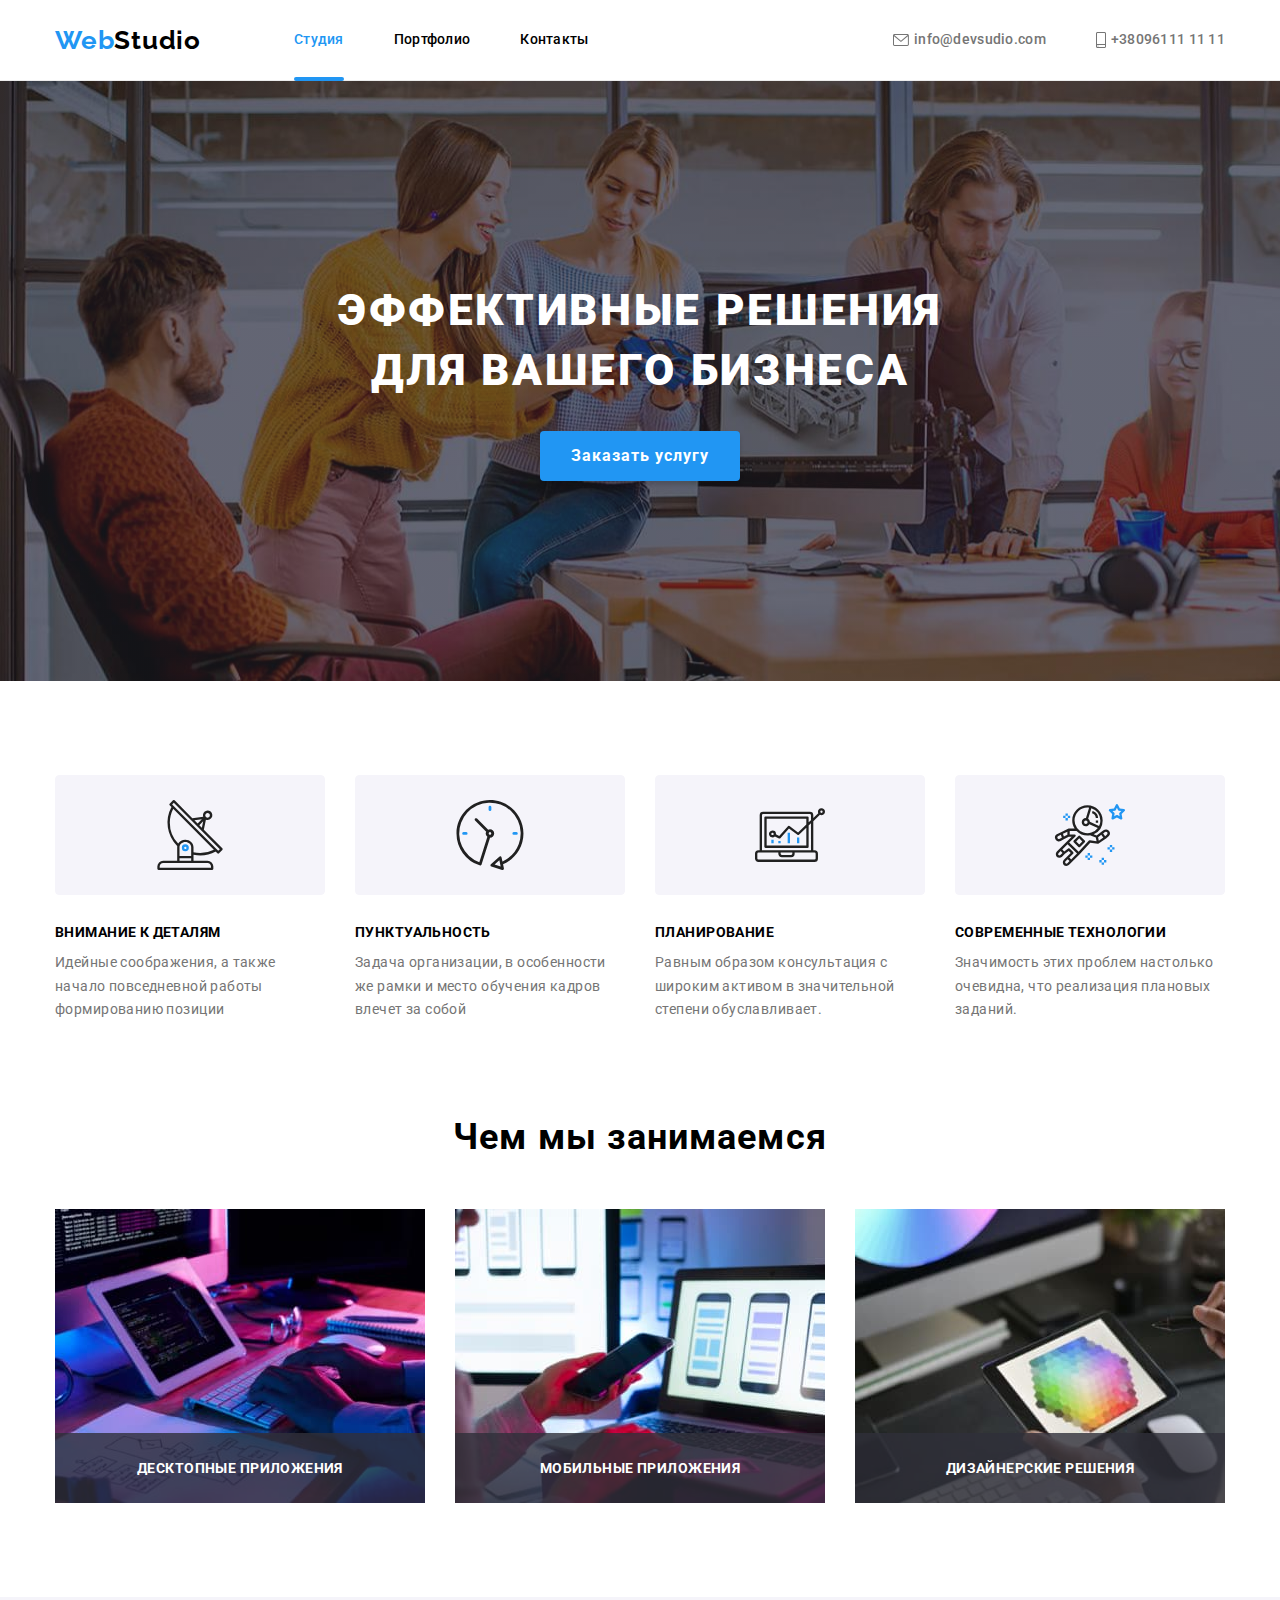
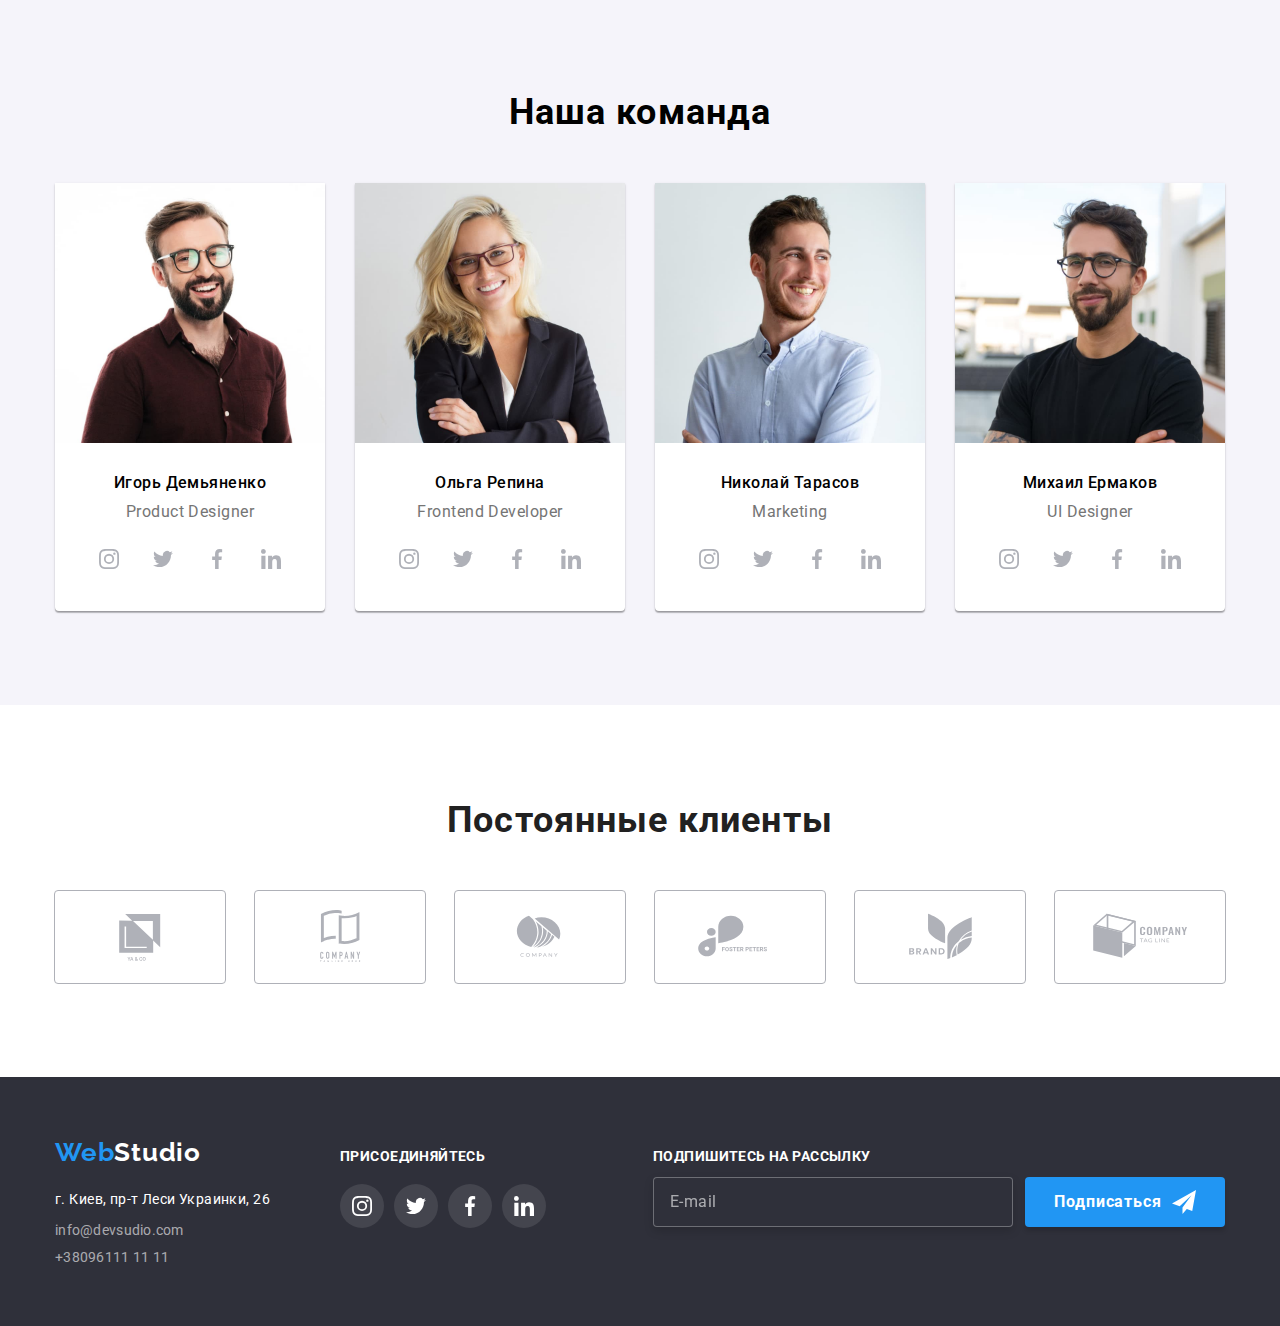
==== commit bb04dce7: "второй ресабмит" ====
--- a/index.html
+++ b/index.html
@@ -330,31 +330,32 @@
         <div class="modal">
             <form name="user-info" class="user-info-form">
                 <p class="form-title">Оставьте свои данные, мы вам перезвоним</p>
-                    <div class="form-field">
-                        <label for="name">Имя</label>
-                        <input type="text" name="name" class="field" id="name">
-                        <svg class="form-field-icon">
-                            <!--        ПОПРОБОВАТЬ ВОТ ТАК
-                    <div class="form-field">
-                        <label for="tel">Телефон</label>
-                        <span>
-                        <input type="tel" name="tel" class="field" id="tel">
-                        <svg class="form-field-icon">
-                            <use href="./images/icons.svg#icon-phone-black-18dp-1"></use>
-                        </svg>
+                <div class="form-field">
+                    <label for="name">Имя</label>
+                    <input type="text" name="name" class="field" id="name">
+                    <svg class="form-field-icon">
+                        <!--        ПОПРОБОВАТЬ ВОТ ТАК
+                <div class="form-field">
+                    <label for="tel">Телефон</label>
+                    <span>
+                     <input type="tel" name="tel" class="field" id="tel">
+                    <svg class="form-field-icon">
+                        <use href="./images/icons.svg#icon-phone-black-18dp-1"></use>
+                    </svg>
                         </span>
                     </div>
                              -->
-                            <use href="./images/icons.svg#icon-person-black-18dp-1"></use>
-                        </svg>
-                    </div>
-                    <div class="form-field">
-                        <label for="tel">Телефон</label>
-                        <input type="tel" name="tel" class="field" id="tel">
-                        <svg class="form-field-icon">
-                            <use href="./images/icons.svg#icon-phone-black-18dp-1"></use>
-                        </svg>
-                    </div>
+                        <use href="./images/icons.svg#icon-person-black-18dp-1"></use>
+                    </svg>
+                </div>
+                <div class="form-field">
+                    <label for="tel">Телефон
+                    </label>
+                    <input type="tel" name="tel" class="field" id="tel">
+                <svg class="form-field-icon">
+                    <use href="./images/icons.svg#icon-phone-black-18dp-1"></use>
+                </svg>
+                </div>
                     <div class="form-field">
                         <label for="mail">Почта</label>
                             
@@ -369,11 +370,11 @@
                         <textarea name="comment" id="comment" rows="5" placeholder="Введите текст" class="user-info-comment field"></textarea>
                     </label>
                     
-                    <label for="policy" class="policy-text"> <input type="checkbox" name="policy" id="policy" class="policy" checked>
-                        <span class="policy-check"></span> Соглашаюсь с рассылкой и принимаю <pre> </pre> <a href=""> Условия договора</a></label>
-                        
-                        
-                    
+                    <label for="policy" class="policy-text">
+                        <input type="checkbox" name="policy" id="policy" class="policy">
+                        <svg class="policy-check"><use href="./images/vector.svg#policy-check"></use></svg>
+                        Соглашаюсь с рассылкой и принимаю<a href=""> Условия договора</a>
+                    </label>
                 <button type="submit" class="submit-btn">Отправить</button>
             </form>
             <button class="close-modal" data-modal-close><svg><use href="./images/icons.svg#icon-close-modal"></use></svg></button>
--- a/css/styles.css
+++ b/css/styles.css
@@ -804,7 +804,8 @@
   transition-duration: 250ms;
 }
 
-.close-modal:hover svg {
+.close-modal:hover svg,
+.close-modal:focus svg {
   fill: var(--accent-color);
 }
 
@@ -833,20 +834,22 @@
   resize: none;
 }
 .user-info-comment.field {
-  margin-bottom: 20px;
   padding: 12px 16px;
 }
 .form-field {
   display: flex;
+  position: relative;
   flex-direction: column;
+  margin-bottom: 10px;
+
   font-weight: normal;
   font-size: 12px;
   line-height: 14px;
   letter-spacing: 0.01em;
   color: #757575;
 }
-.form-field {
-  position: relative;
+label[class="form-field"] {
+  margin-bottom: 20px;
 }
 
 .form-field-icon {
@@ -869,7 +872,7 @@
   padding-right: 16px;
   padding-left: 40px;
   margin-top: 4px;
-  margin-bottom: 10px;
+  /* margin-bottom: 10px; */
 
   font-weight: normal;
   font-size: 12px;
@@ -895,9 +898,13 @@
 .policy {
   appearance: none;
 }
+
 .policy-text {
   display: flex;
   align-items: center;
+  justify-content: center;
+  margin-bottom: 30px;
+
   font-family: Roboto;
   font-weight: normal;
   font-size: 14px;
@@ -913,30 +920,39 @@
   letter-spacing: 0.03em;
   color: var(--accent-color);
 }
-.policy:checked + .policy-check {
-  /* display: inline-block; */
-  background-position: center;
-  background-color: var(--accent-color);
-  background-image: url(../images/Vector1.svg);
-  background-size: contain;
-  background-repeat: no-repeat;
-  /* padding-top: 4px; */
-  /* padding-right: 2px;
-  padding-bottom: 3px;
-  padding-left: 3px; */
-}
+
 .policy-check {
   display: inline-block;
   margin-right: 7px;
   width: 16px;
   height: 15px;
   /* background-color: orange; */
-  background-image: url(../images/vector.svg);
+  /* background-image: url(../images/vector.svg);
+  background-size: contain; */
+  cursor: pointer;
+  fill: var(--filter-item-text-color);
+  transition-property: fill;
+  transition-timing-function: cubic-bezier(0.4, 0, 0.2, 1);
+  transition-duration: 250ms;
+}
+
+.policy:checked + .policy-check {
+  fill: var(--accent-color);
+  background-color: var(--accent-color);
+  background-image: url(../images/Vector1.svg);
+  background-position: center;
+  background-repeat: no-repeat;
   background-size: contain;
+}
+
+.policy-text:hover .policy-check {
+  fill: var(--accent-color);
+}
+.policy:focus + .policy-check {
+  fill: var(--accent-color);
+}
+.policy-text:hover {
   cursor: pointer;
-  transition-property: background-color, background-position;
-  transition-timing-function: cubic-bezier(0.4, 0, 0.2, 1);
-  transition-duration: 250ms;
 }
 
 .submit-btn {
@@ -979,19 +995,9 @@
   align-items: center;
   margin-bottom: 30px;
 }
-/* .group > label {
-  margin-left: 7px;
-  font-weight: normal;
-  font-size: 14px;
-  line-height: 1.71;
-
-  letter-spacing: 0.03em;
-
-  color: #757575;
-} */
 
 .subscribe {
-  margin-left: 93px;
+  margin-left: auto;
   font-family: Roboto;
   font-style: normal;
 }
